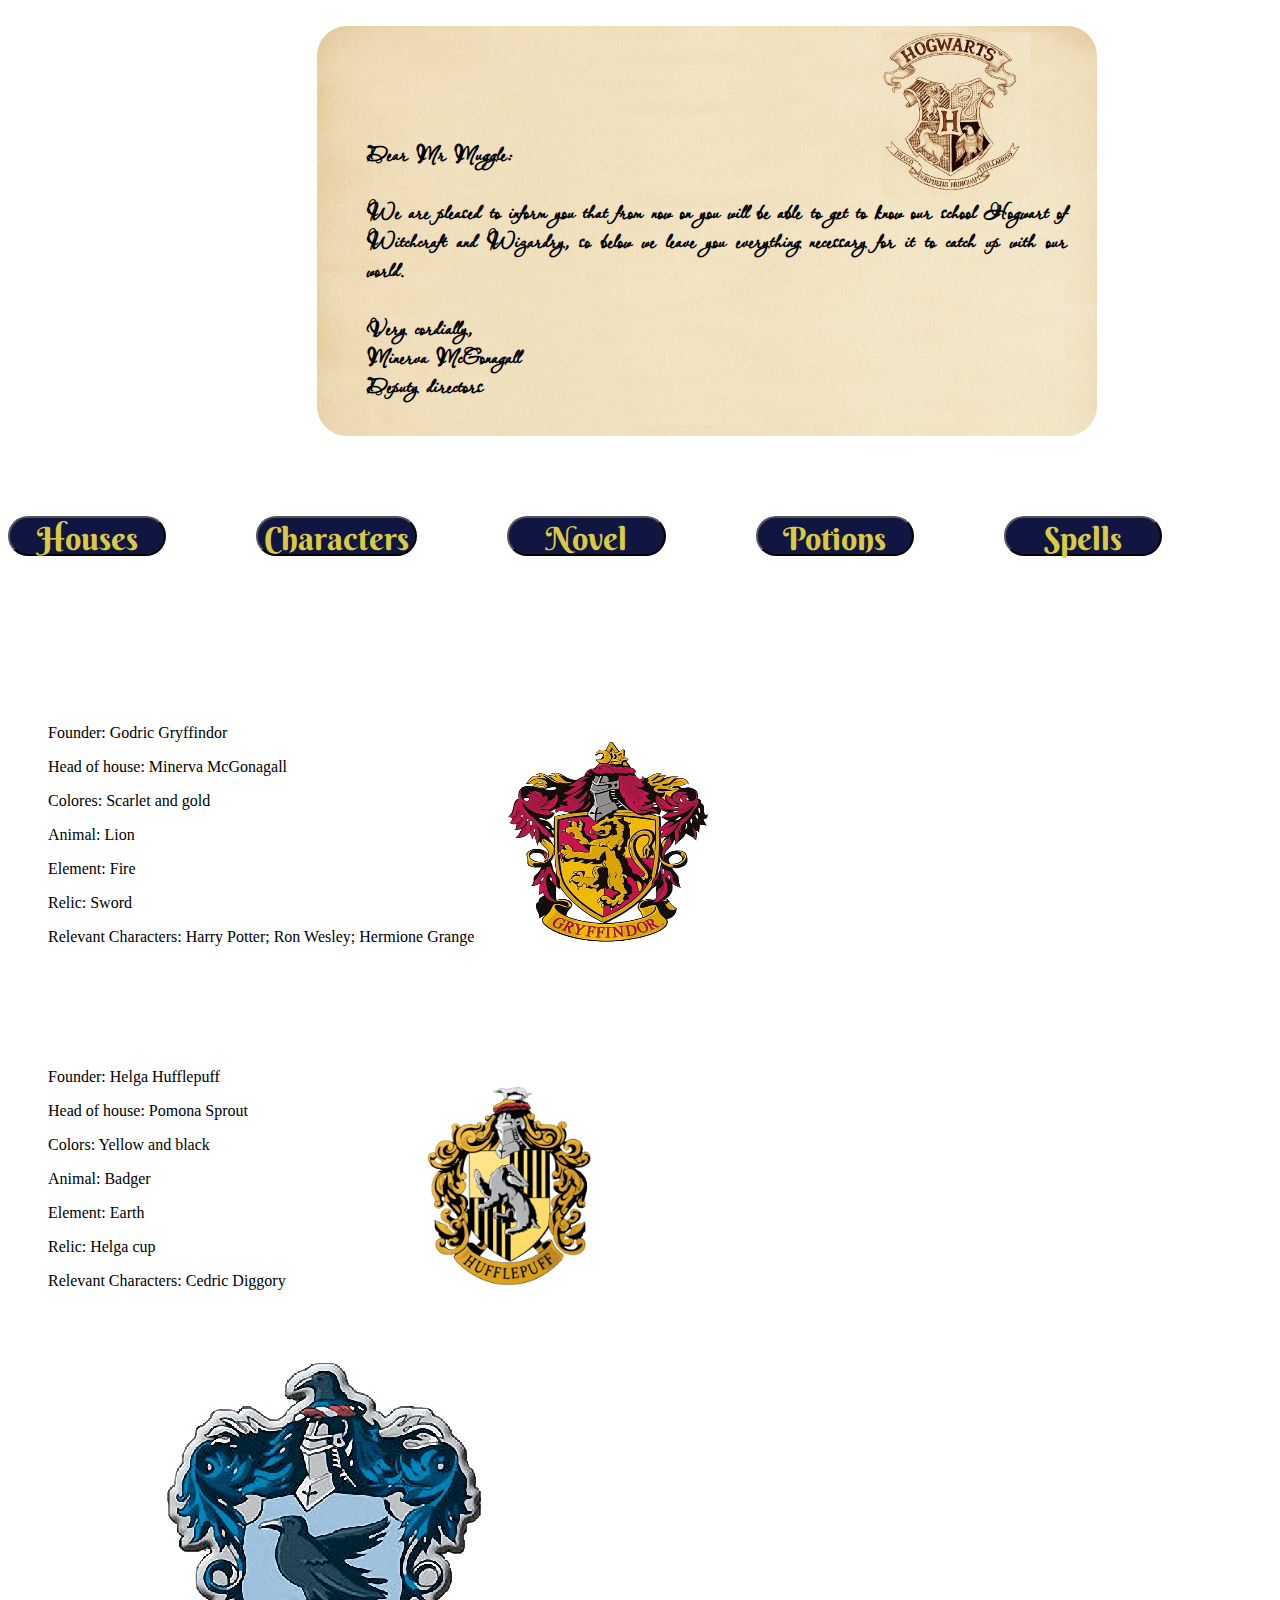
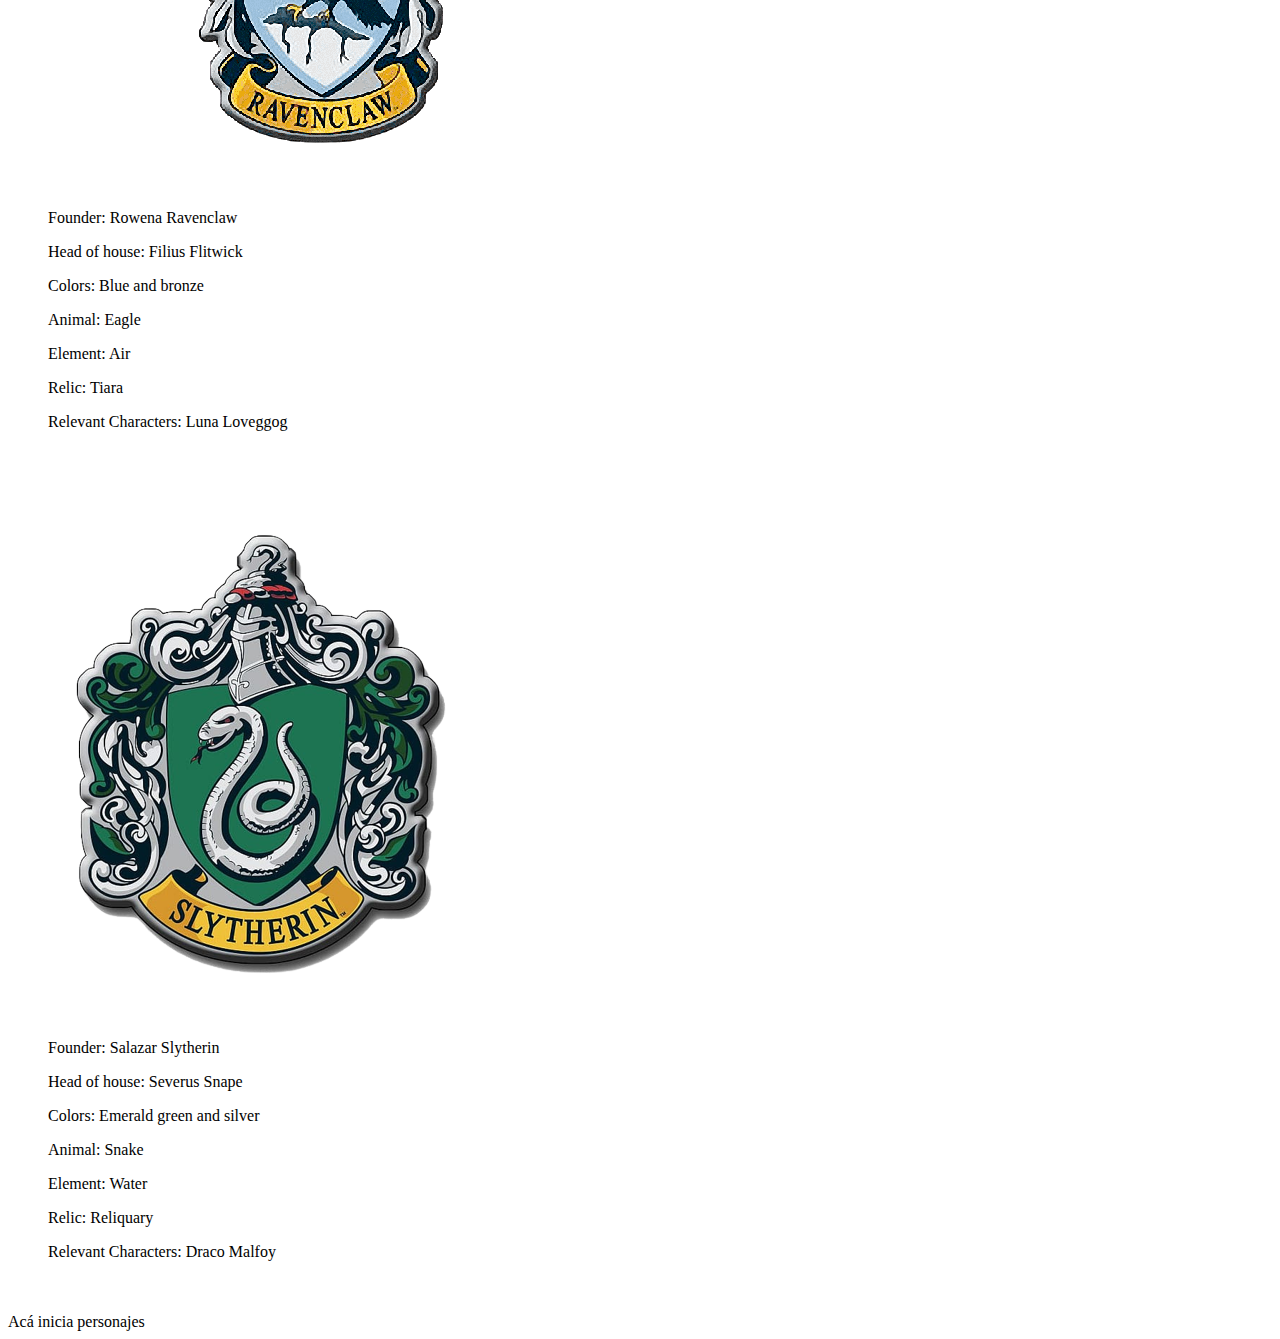
==== src/index.html @ 7ef50e8d "Cambios hasta Sprint 2" ====
<!DOCTYPE html>
<html>
  <head>
    <meta charset="utf-8">
    <title>Data Lovers</title>
    <link rel="stylesheet" href="style.css" />
    <link rel="preconnect" href="https://fonts.googleapis.com"><link rel="preconnect" href="https://fonts.gstatic.com" crossorigin><link href="https://fonts.googleapis.com/css2?family=Passions+Conflict&display=swap" rel="stylesheet">
    <link rel="preconnect" href="https://fonts.googleapis.com"><link rel="preconnect" href="https://fonts.gstatic.com" crossorigin><link href="https://fonts.googleapis.com/css2?family=Berkshire+Swash&family=Dancing+Script:wght@700&family=Euphoria+Script&family=Passions+Conflict&display=swap" rel="stylesheet">
  </head>
  <body id="fondopagina" class="fondopagina">
<section>
    <img src="/src/imagenes/aniversariohp.png" alt="" id="logoHP" class="logoHP">
    <section class="letterone">
      
      <h5>Dear Mr Muggle: <br><br>

We are pleased to inform you that from now on you will be able to get to know our school
Hogwart of Witchcraft and Wizardry, so below we leave you everything
necessary for it to catch up with our world. <br><br>
 
Very cordially,<br>
Minerva McGonagall <br>

Deputy directors
</h5><br>
<!-- <img src="/src/imagenes/escudocarta.png" alt="" id="escudocarta" class="escudocarta"> -->
    </section>

    <div class="botones">
      <button class="btns">Houses</button>
      <button class="btns">Characters</button>
      <button class="btns">Novel</button>
      <button class="btns">Potions</button>
      <button class="btns">Spells</button>

    </div>
  </section>
  <br>
<br>
<img class="shieldgryffindor" src="/src/imagenes/egryffindor.png" alt="Shield Gryffindor";>
<section class="Gryffindor">
  <br>
  <br>
<ol> Founder: Godric Gryffindor </ol>
<ol> Head of house: Minerva McGonagall</ol>
<ol> Colores: Scarlet and gold </ol>
<ol> Animal: Lion </ol>
<ol> Element: Fire </ol>
<ol> Relic: Sword </ol>
<ol> Relevant Characters: Harry Potter; Ron Wesley; Hermione Grange</ol>
</section>
<br>
    <br>
    <br>
<img class="shieldhufflepuff" src="/src/imagenes/ehufflepuff.png" alt="Shield Hufflepuff";>
<section class="Hufflepuff">
  <br>
  <br>
  <ol> Founder: Helga Hufflepuff </ol>
  <ol> Head of house: Pomona Sprout </ol>
  <ol> Colors: Yellow and black</ol>
  <ol> Animal: Badger </ol>
  <ol> Element: Earth </ol>
  <ol> Relic: Helga cup </ol>
  <ol> Relevant Characters: Cedric Diggory </ol>
  </section>
  <br>
  <br>
  <br>
  <img class="shielravenclaw" src="/src/imagenes/eravenclaw.png" alt="Shield Ravenclaw";>
  <section class="Ravenclaw">
    <br>
    <br>
    <ol> Founder: Rowena Ravenclaw </ol>
    <ol> Head of house: Filius Flitwick </ol>
    <ol> Colors: Blue and bronze </ol>
    <ol> Animal: Eagle </ol>
    <ol> Element: Air </ol>
    <ol> Relic: Tiara </ol>
    <ol> Relevant Characters: Luna Loveggog </ol>
    </section>
    <br>
    <br>
    <br>
    <img class="shielslytherin" src="/src/imagenes/eslytherin.png" alt="Shield Slytherin";>
    <br>
    <br>
    <section class="Slytherin">
      <ol> Founder: Salazar Slytherin </ol>
      <ol> Head of house: Severus Snape </ol>
      <ol> Colors: Emerald green and silver </ol>
      <ol> Animal: Snake </ol>
      <ol> Element: Water </ol>
      <ol> Relic: Reliquary </ol>
      <ol> Relevant Characters: Draco Malfoy </ol>
      </section>
      <br>
      <br>
  <section>
    <nav> Acá inicia personajes </nav>
  </section>

    <div id="root"></div>
    <script src="main.js" type="module"></script>
  </body>
</html>
---- src/style.css ----
.fondopagina{
    background-image: url(/src/imagenes/fondostranspaplicada.png);
    background-size: cover;
    background-repeat: no-repeat;
}
.logoHP{
    margin: -110px 0px 0px 1360px;
    width: 300px;
}

.letterone{
    
    margin: 0px 790px 80px 309px;
    height: 300px;
    width: 700px;
    /* background-color: rgba(246, 246, 48, 0.6); */
    background-image: url(/src/imagenes/cartahogwarts2.jpg);
    background-image: ;
    background-repeat: no-repeat;
    background-size: cover;
    display: flex;
    border-radius: 30px;
    text-align: justify;
    padding: 70px 30px 40px 50px;
    font-family: "Passions Conflict", sans-serif;
    font-size: xx-large;
    
}
.botones{
    display: flex;
    justify-content: center;
    margin-right: 20px;
    margin-bottom: 80px;
    
}

.btns{
    margin-right: 90px;
    width: 200px; /*ancho del boton azul*/
    height: 40px; /*alto del boton azul*/
    font-family: "Berkshire Swash";
    font-size: xx-large;
    background-color: #101542;
    color: #DAC944;
    border-radius: 20px;

}

.btns:hover{
    background-color: #eedd61;
    color: black;
    cursor: pointer;
}
/GRYFFINDOR/
.Gryffindor{
    background-image:url(Fondogryffindor.jpg);
    width: 40cm;
    height: 10cm;
    background-repeat: no-repeat;
    background-position:left;
    font-weight:bold; /para poner en negrita el texto/
    border-radius: 30px;
    /font-family:;/
    /opacity: .5;/
}
.shieldgryffindor{
    margin-left: 500px;
    margin-top: 70px;
    width:200px;
    height:200px;
    position:absolute;
}
/HUFFLEPUFF/
.Hufflepuff{
    background-image:url(/src/imagenes/Fondohufflepuff.jpg);
    width: 40cm;
    height: 10cm;
    background-repeat: no-repeat;
    background-position:left;
    font-weight:bold; /para poner en negrita el texto/
    border-radius: 30px;
    /font-family:;/
    /opacity: .5;/
}
.shieldhufflepuff{
    margin-left: 400px;
    margin-top: 70px;
    width: 200px;px;
    height:200px;
    position:absolute;
}
/RAVENCLAW/
.Ravenclaw{
    background-image:url(/src/imagenes/fondoravenclaw.jpg);
    width: 30cm;
    height: 50cm;
    background-repeat: no-repeat;
    background-position:left;
    font-weight:bold; /para poner en negrita el texto/
    border-radius: 30px;
    /font-family:;/
    /opacity: .5;/
}
.shieldravenclaw{
    margin-left: 400px;
    margin-top: 70px;
    width:400px;
    height:200px;
    position:absolute;
}
/SLYTHERIN/
.Slytherin{
    background-image:url(/src/imagenes/fondoslytherin.jpg);
    width: 100cm;
    height: 10cm;
    background-repeat: no-repeat;
    background-position:left;
    font-weight:bold; /para poner en negrita el texto/
    border-radius: 30px;
    /font-family:;/
    /opacity: .5;/
}
.shielslytherin{
}
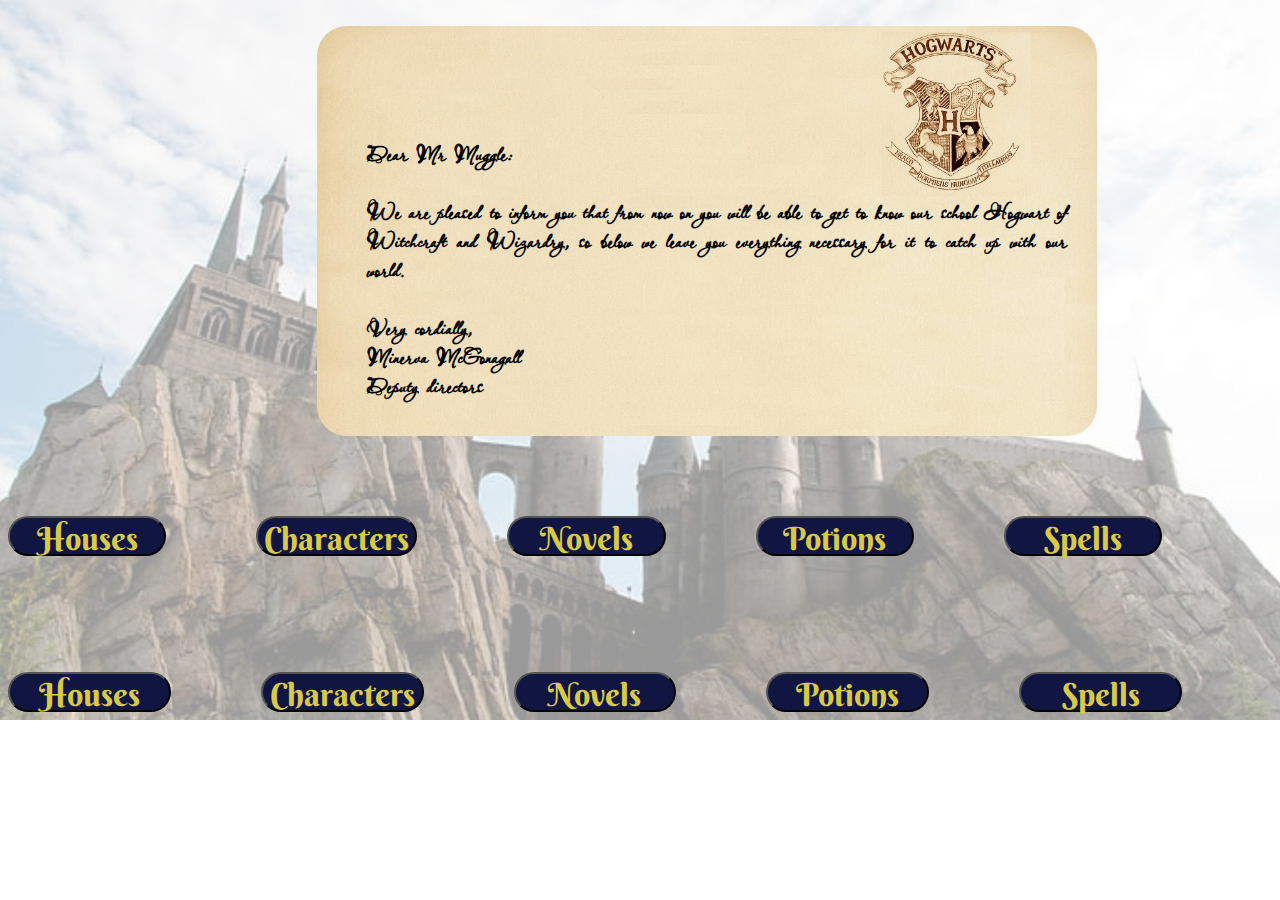
==== commit bb69cc88: "Merge pull request #2 from Pgfeliu/main" ====
--- a/src/index.html
+++ b/src/index.html
@@ -8,99 +8,59 @@
     <link rel="preconnect" href="https://fonts.googleapis.com"><link rel="preconnect" href="https://fonts.gstatic.com" crossorigin><link href="https://fonts.googleapis.com/css2?family=Berkshire+Swash&family=Dancing+Script:wght@700&family=Euphoria+Script&family=Passions+Conflict&display=swap" rel="stylesheet">
   </head>
   <body id="fondopagina" class="fondopagina">
-<section>
-    <img src="/src/imagenes/aniversariohp.png" alt="" id="logoHP" class="logoHP">
-    <section class="letterone">
-      
-      <h5>Dear Mr Muggle: <br><br>
-
+<section id="pantallaPrincipal">
+  <img src="./imagenes/aniversariohp.png" alt="" id="logoHP" class="logoHP">
+  <article class="letterone">
+    <h5>Dear Mr Muggle: <br><br>
 We are pleased to inform you that from now on you will be able to get to know our school
 Hogwart of Witchcraft and Wizardry, so below we leave you everything
 necessary for it to catch up with our world. <br><br>
- 
 Very cordially,<br>
 Minerva McGonagall <br>
-
 Deputy directors
 </h5><br>
 <!-- <img src="/src/imagenes/escudocarta.png" alt="" id="escudocarta" class="escudocarta"> -->
-    </section>
-
-    <div class="botones">
-      <button class="btns">Houses</button>
-      <button class="btns">Characters</button>
-      <button class="btns">Novel</button>
-      <button class="btns">Potions</button>
-      <button class="btns">Spells</button>
-
-    </div>
-  </section>
+  </article>
+  <article class="botones">
+      <button class="btns" id="houses">Houses</button>
+      <button class="btns" id="characters">Characters</button>
+      <button class="btns" id="novels">Novels</button>
+      <button class="btns" id="potions">Potions</button>
+      <button class="btns" id="spells">Spells</button>
+  </article>
+</section>
   <br>
 <br>
-<img class="shieldgryffindor" src="/src/imagenes/egryffindor.png" alt="Shield Gryffindor";>
-<section class="Gryffindor">
-  <br>
-  <br>
-<ol> Founder: Godric Gryffindor </ol>
-<ol> Head of house: Minerva McGonagall</ol>
-<ol> Colores: Scarlet and gold </ol>
-<ol> Animal: Lion </ol>
-<ol> Element: Fire </ol>
-<ol> Relic: Sword </ol>
-<ol> Relevant Characters: Harry Potter; Ron Wesley; Hermione Grange</ol>
+<nav id="btnsMenu">
+  <button class="btns" id="housesMenu">Houses</button>
+  <button class="btns" id="charactersMenu">Characters</button>
+  <button class="btns" id="novelsMenu">Novels</button>
+  <button class="btns" id="potionsMenu">Potions</button>
+  <button class="btns" id="spellsMenu">Spells</button>
+</nav>
+
+<section id="housesP">
+  <nav> Acá inicia houses </nav>
+  <h1>ksjfldkjfkls</h1>
 </section>
-<br>
-    <br>
-    <br>
-<img class="shieldhufflepuff" src="/src/imagenes/ehufflepuff.png" alt="Shield Hufflepuff";>
-<section class="Hufflepuff">
-  <br>
-  <br>
-  <ol> Founder: Helga Hufflepuff </ol>
-  <ol> Head of house: Pomona Sprout </ol>
-  <ol> Colors: Yellow and black</ol>
-  <ol> Animal: Badger </ol>
-  <ol> Element: Earth </ol>
-  <ol> Relic: Helga cup </ol>
-  <ol> Relevant Characters: Cedric Diggory </ol>
-  </section>
-  <br>
-  <br>
-  <br>
-  <img class="shielravenclaw" src="/src/imagenes/eravenclaw.png" alt="Shield Ravenclaw";>
-  <section class="Ravenclaw">
-    <br>
-    <br>
-    <ol> Founder: Rowena Ravenclaw </ol>
-    <ol> Head of house: Filius Flitwick </ol>
-    <ol> Colors: Blue and bronze </ol>
-    <ol> Animal: Eagle </ol>
-    <ol> Element: Air </ol>
-    <ol> Relic: Tiara </ol>
-    <ol> Relevant Characters: Luna Loveggog </ol>
-    </section>
-    <br>
-    <br>
-    <br>
-    <img class="shielslytherin" src="/src/imagenes/eslytherin.png" alt="Shield Slytherin";>
-    <br>
-    <br>
-    <section class="Slytherin">
-      <ol> Founder: Salazar Slytherin </ol>
-      <ol> Head of house: Severus Snape </ol>
-      <ol> Colors: Emerald green and silver </ol>
-      <ol> Animal: Snake </ol>
-      <ol> Element: Water </ol>
-      <ol> Relic: Reliquary </ol>
-      <ol> Relevant Characters: Draco Malfoy </ol>
-      </section>
-      <br>
-      <br>
-  <section>
-    <nav> Acá inicia personajes </nav>
-  </section>
 
-    <div id="root"></div>
+<section id="charactersP">
+  <nav> Acá inicia personajes </nav>
+</section>
+
+<section id="novelsP">
+  <nav> Acá inicia novelas </nav>
+</section> 
+
+<section id="potionsP">
+  <nav> Acá inicia potions </nav>
+</section>
+
+<section id="spellsP">
+  <nav> Acá inicia spells </nav>
+</section>  
+
+     <div id="root"></div>
     <script src="main.js" type="module"></script>
   </body>
-</html>
+</html>--- a/src/style.css
+++ b/src/style.css
@@ -1,6 +1,6 @@
 
 .fondopagina{
-    background-image: url(/src/imagenes/fondostranspaplicada.png);
+    background-image: url(fondostranspaplicada.png);
     background-size: cover;
     background-repeat: no-repeat;
 }
@@ -15,8 +15,7 @@
     height: 300px;
     width: 700px;
     /* background-color: rgba(246, 246, 48, 0.6); */
-    background-image: url(/src/imagenes/cartahogwarts2.jpg);
-    background-image: ;
+    background-image: url(cartahogwarts2.jpg);
     background-repeat: no-repeat;
     background-size: cover;
     display: flex;
@@ -52,74 +51,30 @@
     color: black;
     cursor: pointer;
 }
-/GRYFFINDOR/
-.Gryffindor{
-    background-image:url(Fondogryffindor.jpg);
-    width: 40cm;
-    height: 10cm;
-    background-repeat: no-repeat;
-    background-position:left;
-    font-weight:bold; /para poner en negrita el texto/
-    border-radius: 30px;
-    /font-family:;/
-    /opacity: .5;/
+
+#btnsMenu{
+    display:flex;
+
 }
-.shieldgryffindor{
-    margin-left: 500px;
-    margin-top: 70px;
-    width:200px;
-    height:200px;
-    position:absolute;
+
+#housesP{
+    display: none;
+
 }
-/HUFFLEPUFF/
-.Hufflepuff{
-    background-image:url(/src/imagenes/Fondohufflepuff.jpg);
-    width: 40cm;
-    height: 10cm;
-    background-repeat: no-repeat;
-    background-position:left;
-    font-weight:bold; /para poner en negrita el texto/
-    border-radius: 30px;
-    /font-family:;/
-    /opacity: .5;/
+#charactersP{
+    display: none;
+
 }
-.shieldhufflepuff{
-    margin-left: 400px;
-    margin-top: 70px;
-    width: 200px;px;
-    height:200px;
-    position:absolute;
+#novelsP{
+    display: none;
+
 }
-/RAVENCLAW/
-.Ravenclaw{
-    background-image:url(/src/imagenes/fondoravenclaw.jpg);
-    width: 30cm;
-    height: 50cm;
-    background-repeat: no-repeat;
-    background-position:left;
-    font-weight:bold; /para poner en negrita el texto/
-    border-radius: 30px;
-    /font-family:;/
-    /opacity: .5;/
+#potionsP{
+    display: none;
+
 }
-.shieldravenclaw{
-    margin-left: 400px;
-    margin-top: 70px;
-    width:400px;
-    height:200px;
-    position:absolute;
+#spellsP{
+    display: none;
+
 }
-/SLYTHERIN/
-.Slytherin{
-    background-image:url(/src/imagenes/fondoslytherin.jpg);
-    width: 100cm;
-    height: 10cm;
-    background-repeat: no-repeat;
-    background-position:left;
-    font-weight:bold; /para poner en negrita el texto/
-    border-radius: 30px;
-    /font-family:;/
-    /opacity: .5;/
-}
-.shielslytherin{
-}+
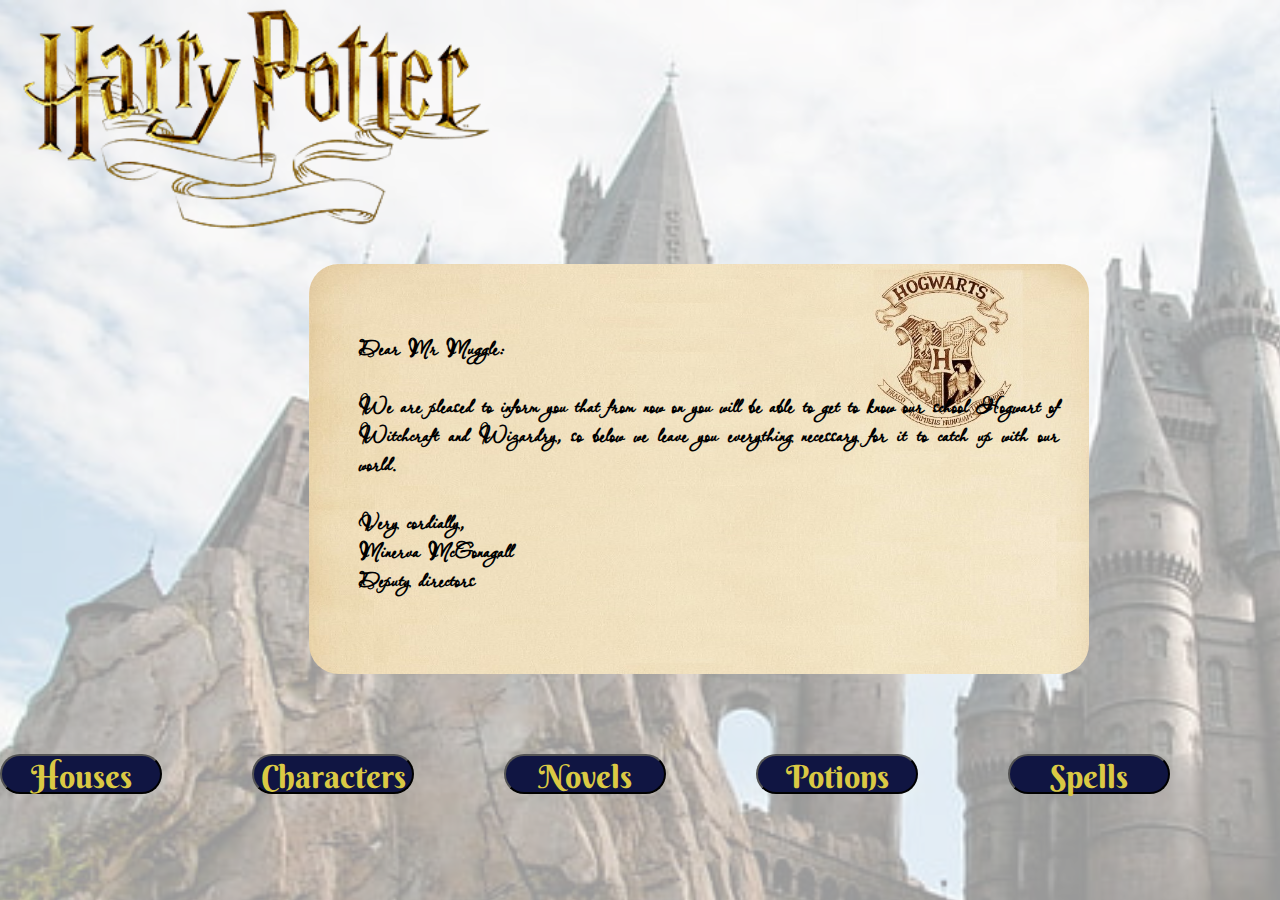
==== commit 603f000e: "Filtros y ventana emergente" ====
--- a/src/index.html
+++ b/src/index.html
@@ -9,8 +9,9 @@
   </head>
   <body id="fondopagina" class="fondopagina">
 <section id="pantallaPrincipal">
-  <img src="./imagenes/aniversariohp.png" alt="" id="logoHP" class="logoHP">
-  <article class="letterone">
+  <div><img src="./imagenes/aniversariohp_sf.png" alt="" id="logoHP" class="logoHP"></div>
+  <div>
+    <article class="letterone">
     <h5>Dear Mr Muggle: <br><br>
 We are pleased to inform you that from now on you will be able to get to know our school
 Hogwart of Witchcraft and Wizardry, so below we leave you everything
@@ -20,7 +21,8 @@
 Deputy directors
 </h5><br>
 <!-- <img src="/src/imagenes/escudocarta.png" alt="" id="escudocarta" class="escudocarta"> -->
-  </article>
+    </article>
+  </div>
   <article class="botones">
       <button class="btns" id="houses">Houses</button>
       <button class="btns" id="characters">Characters</button>
@@ -29,23 +31,71 @@
       <button class="btns" id="spells">Spells</button>
   </article>
 </section>
-  <br>
-<br>
-<nav id="btnsMenu">
-  <button class="btns" id="housesMenu">Houses</button>
-  <button class="btns" id="charactersMenu">Characters</button>
-  <button class="btns" id="novelsMenu">Novels</button>
-  <button class="btns" id="potionsMenu">Potions</button>
-  <button class="btns" id="spellsMenu">Spells</button>
+
+<nav id="btnsMenu" class="btnsMenu">
+  <div class="imgMenu">
+    <img src="./imagenes/aniversariohp_sf.png" alt="" id="logoHPNav" class="logoHPNav">
+  </div>
+  <div class="opcionesMenu">
+    <button class="btnsNav" id="housesMenu">Houses</button>
+    <button class="btnsNav" id="charactersMenu">Characters</button>
+    <button class="btnsNav" id="novelsMenu">Novels</button>
+    <button class="btnsNav" id="potionsMenu">Potions</button>
+    <button class="btnsNav" id="spellsMenu">Spells</button>
+  </div>
 </nav>
 
 <section id="housesP">
+  <div class="filtros-housesP">
+    <button class="housesFiltro" id="housesFiltro">Houses</button>
+  </div>
+  <div id="div-datahouses"></div>
   <nav> Acá inicia houses </nav>
-  <h1>ksjfldkjfkls</h1>
 </section>
 
-<section id="charactersP">
-  <nav> Acá inicia personajes </nav>
+<section id="charactersP" class="charactersP">
+  <div class="filtro_horizontal_block" id="filtro_horizontal_block">
+    <div class="contenedor_filtro_AZ">
+        <div class="filtro_horizontal_titulo">
+            <h4>Ordenar por</h4><br>
+        </div>
+        <div class="filtro_radio">
+            <input type="radio" id="filtro_ascendente" class="filtro_ascendente" name="ord_alfabetico" value="">
+            <label for="filtro_ascendente">Ascendente (A-Z)</label>
+            <br>
+            <input type="radio" id="filtro_descendente" class="filtro_descendente" name="ord_alfabetico" value="">
+            <label for="filtro_descendente">Descendente (Z-A)</label> 
+        </div>
+    </div>
+    <div class="contenedor_filtro_gender">
+      <div class="filtro_horizontal_titulo2">
+          <h4>Gender/Genero</h4><br>
+      </div>
+      <div class="filtro_radio">
+          <input type="radio" id="filtro_females" class="filtro_females" name="gender" value="">
+          <label for="filtro_ascendente">Females</label>
+          <br>
+          <input type="radio" id="filtro_males" class="filtro_male" name="gender" value="">
+          <label for="filtro_descendente">Males</label> 
+      </div>
+    </div>
+  </div>
+  <!-- <div class="filtros-charactersP">
+    <button class="femFiltro" id="femFiltro">Femenino</button>
+    <button class="charcFiltro" id="charcFiltro">Houses</button>
+    <button id="abrirContenedor">Ir a data</button> 
+  </div> -->
+  <div class="div_dataCharacters" id="div_dataCharacters">
+    <div class="casilla_characters" id="casilla_characters"></div>
+  </div>
+
+  <!-- Al dar clic en un nombre debe aparecer los datos en una ventana emergente, siguiente código para dicha ventana: -->
+<div class="open_dataCharacters" id="open_dataCharacters">
+    <div class="tarjeta_dataCharacters">
+        <div class="tarjeta_text">Aca debe ir la info del personaje</div>
+        <button class="botonCierre" id="botonCierre"> <!--<a href="#" id="close-button"> --> Aceptar <!-- </a> --> </button>
+    </div>
+</div>
 </section>
 
 <section id="novelsP">
--- a/src/style.css
+++ b/src/style.css
@@ -1,12 +1,16 @@
+*{
+    margin: 0px; /*intento de arreglar margen superior sin color azul*/
+}
 
 .fondopagina{
     background-image: url(fondostranspaplicada.png);
-    background-size: cover;
+    /* background-size: cover; */
     background-repeat: no-repeat;
+    margin: 0px; /*intento de arreglar margen superior sin color azul*/
 }
 .logoHP{
-    margin: -110px 0px 0px 1360px;
-    width: 300px;
+    /* margin: -4px 0px 0px 1390px; */
+    width: 500px;
 }
 
 .letterone{
@@ -41,6 +45,7 @@
     font-family: "Berkshire Swash";
     font-size: xx-large;
     background-color: #101542;
+    transition: background-color .5s;
     color: #DAC944;
     border-radius: 20px;
 
@@ -77,4 +82,107 @@
     display: none;
 
 }
+.logoHPNav{
+    /* margin: -7px 0px 0px 1400px; */
+    width: 400px;
+    padding: 0px;
+    margin: 0px;
+    border: lightcoral solid;
 
+}
+.btnsMenu{
+    background-color: #101542;
+    margin: 0px; /*intento de arreglar margen superior sin color azul*/
+    height: 100%;
+
+}
+.imgMenu{
+    margin-top: 0px; /*intento de arreglar margen superior sin color azul*/
+    /* float: left; */
+    /* padding-top: 0px; */
+    border: red solid;
+}
+.opcionesMenu{
+    /* float: left; */
+    padding-bottom: 15px;
+    padding-left: 10px;
+    border: lightblue solid;
+}
+/* .charactersP{
+    border: chocolate solid;
+} */
+.btnsNav{
+    margin-right: 90px;
+    width: 200px; /*ancho del boton azul*/
+    height: 40px; /*alto del boton azul*/
+    font-family: "Berkshire Swash";
+    font-size: xx-large;
+    background-color: #101542;
+    color: #DAC944;
+    transition: color .5s;
+    border: #101542;
+}
+.btnsNav:hover{
+    color: white;
+    cursor: pointer;
+}
+
+.div_dataCharacters{
+    margin: 50px 80px;
+    font-family: 'Segoe UI', Tahoma, Geneva, Verdana, sans-serif;
+}
+/* Apertura de tarjetas con datos de personajes */
+.open_dataCharacters {
+    background: rgba(33, 41, 52, .80);
+    left: 0;
+    bottom: 0;
+    right: 0;
+    top: 0;
+    display: flex;
+    position: fixed;
+    z-index: -1;
+    opacity: 0;
+}
+
+.tarjeta_dataCharacters {
+    background: #fff;
+    border-radius: 2px;
+    box-shadow: 0 1px 3px rgba(33, 41, 52, .75);
+    box-sizing: content-box;
+    display: flex;
+    flex-direction: column;
+    margin: auto;
+    max-width: 600px;
+    min-width: 320px !important;
+    overflow: hidden;
+    position: relative;
+    width: 100%;
+    padding: 2rem;
+    font-size: 1.3rem;
+}
+
+.show{
+    pointer-events: auto;
+    opacity: 1;
+    z-index: 999;
+
+}
+.contenedor_filtro_AZ{
+    border: lightcoral solid;
+    float: left;
+    margin: 0px 40px;
+}
+.contenedor_filtro_gender{
+    float: left;
+    border: lightblue solid;
+}
+.filtro_horizontal_block{
+    /* float: right; */
+    margin: 0px;
+
+}
+.div_dataCharacters{ 
+    border: brown solid;
+    margin: 100px 0px 0px 0px;
+    float: left;    
+}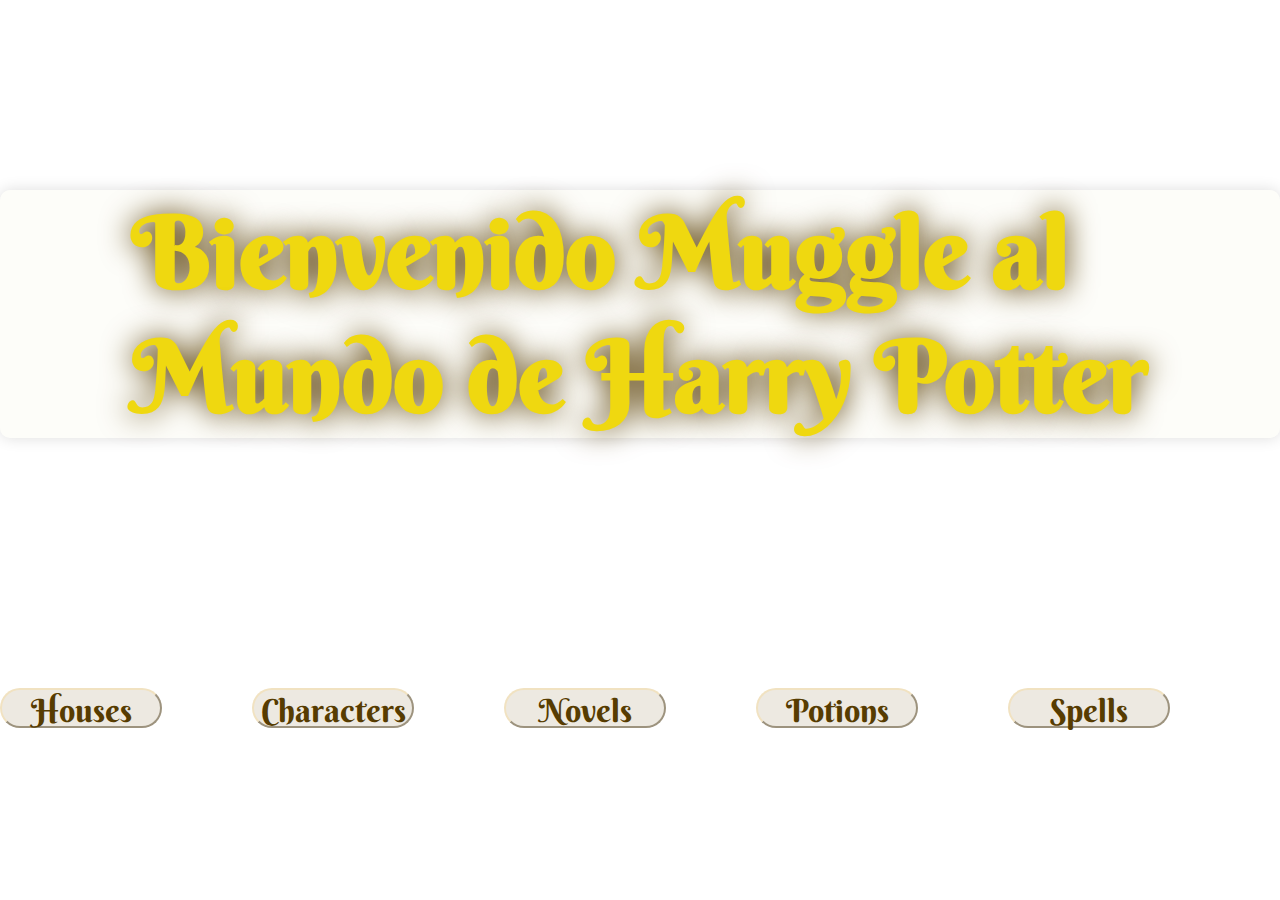
==== commit 9785d532: "cambios 27-10-23" ====
--- a/src/index.html
+++ b/src/index.html
@@ -1,116 +1,177 @@
 <!DOCTYPE html>
 <html>
-  <head>
-    <meta charset="utf-8">
-    <title>Data Lovers</title>
-    <link rel="stylesheet" href="style.css" />
-    <link rel="preconnect" href="https://fonts.googleapis.com"><link rel="preconnect" href="https://fonts.gstatic.com" crossorigin><link href="https://fonts.googleapis.com/css2?family=Passions+Conflict&display=swap" rel="stylesheet">
-    <link rel="preconnect" href="https://fonts.googleapis.com"><link rel="preconnect" href="https://fonts.gstatic.com" crossorigin><link href="https://fonts.googleapis.com/css2?family=Berkshire+Swash&family=Dancing+Script:wght@700&family=Euphoria+Script&family=Passions+Conflict&display=swap" rel="stylesheet">
-  </head>
-  <body id="fondopagina" class="fondopagina">
-<section id="pantallaPrincipal">
-  <div><img src="./imagenes/aniversariohp_sf.png" alt="" id="logoHP" class="logoHP"></div>
-  <div>
-    <article class="letterone">
-    <h5>Dear Mr Muggle: <br><br>
-We are pleased to inform you that from now on you will be able to get to know our school
-Hogwart of Witchcraft and Wizardry, so below we leave you everything
-necessary for it to catch up with our world. <br><br>
-Very cordially,<br>
-Minerva McGonagall <br>
-Deputy directors
-</h5><br>
-<!-- <img src="/src/imagenes/escudocarta.png" alt="" id="escudocarta" class="escudocarta"> -->
-    </article>
-  </div>
-  <article class="botones">
+<head>
+  <meta charset="utf-8">
+  <title>Data Lovers</title>
+  <link rel="stylesheet" href="style.css" />
+  <link rel="preconnect" href="https://fonts.googleapis.com">
+  <link rel="preconnect" href="https://fonts.gstatic.com" crossorigin>
+  <link href="https://fonts.googleapis.com/css2?family=Passions+Conflict&display=swap" rel="stylesheet">
+  <link rel="preconnect" href="https://fonts.googleapis.com">
+  <link rel="preconnect" href="https://fonts.gstatic.com" crossorigin>
+  <link
+    href="https://fonts.googleapis.com/css2?family=Berkshire+Swash&family=Dancing+Script:wght@700&family=Euphoria+Script&family=Passions+Conflict&display=swap"
+    rel="stylesheet">
+  <link rel="preconnect" href="https://fonts.googleapis.com">
+  <link rel="preconnect" href="https://fonts.gstatic.com" crossorigin>
+  <link href="https://fonts.googleapis.com/css2?family=Aboreto&display=swap" rel="stylesheet">
+  <link rel="preconnect" href="https://fonts.googleapis.com">
+<link rel="preconnect" href="https://fonts.gstatic.com" crossorigin>
+<link href="https://fonts.googleapis.com/css2?family=Berkshire+Swash&family=Dancing+Script:wght@700&family=Euphoria+Script&family=Padyakke+Expanded+One&family=Passions+Conflict&display=swap" rel="stylesheet">
+</head>
+<body id="fondopagina" class="fondopagina">
+  <section id="pantallaPrincipal">
+    <h1 class="bienvenido"> Bienvenido Muggle al <br> Mundo de Harry Potter</h1>
+    <article class="botones">
       <button class="btns" id="houses">Houses</button>
       <button class="btns" id="characters">Characters</button>
       <button class="btns" id="novels">Novels</button>
       <button class="btns" id="potions">Potions</button>
       <button class="btns" id="spells">Spells</button>
-  </article>
-</section>
-
-<nav id="btnsMenu" class="btnsMenu">
-  <div class="imgMenu">
-    <img src="./imagenes/aniversariohp_sf.png" alt="" id="logoHPNav" class="logoHPNav">
-  </div>
-  <div class="opcionesMenu">
-    <button class="btnsNav" id="housesMenu">Houses</button>
-    <button class="btnsNav" id="charactersMenu">Characters</button>
-    <button class="btnsNav" id="novelsMenu">Novels</button>
-    <button class="btnsNav" id="potionsMenu">Potions</button>
-    <button class="btnsNav" id="spellsMenu">Spells</button>
-  </div>
-</nav>
-
-<section id="housesP">
-  <div class="filtros-housesP">
-    <button class="housesFiltro" id="housesFiltro">Houses</button>
-  </div>
-  <div id="div-datahouses"></div>
-  <nav> Acá inicia houses </nav>
-</section>
-
-<section id="charactersP" class="charactersP">
-  <div class="filtro_horizontal_block" id="filtro_horizontal_block">
-    <div class="contenedor_filtro_AZ">
+    </article>
+  </section>
+  <nav id="btnsMenu" class="btnsMenu">
+    <div class="imgMenu">
+      <img src="./imagenes/Harry-Potter-emblem-sinfondo.png" alt="" id="logoHPNav" class="logoHPNav">
+    </div>
+    <div class="opcionesMenu">
+      <button class="btnsNav" id="housesMenu">Houses</button>
+      <button class="btnsNav" id="charactersMenu">Characters</button>
+      <button class="btnsNav" id="novelsMenu">Novels</button>
+      <button class="btnsNav" id="potionsMenu">Potions</button>
+      <button class="btnsNav" id="spellsMenu">Spells</button>
+    </div>
+  </nav>
+  <!-- ACÁ INICIA HOUSES -->
+  <section class= "paginahouse" id="housesP">
+    <section class="gryffindor">
+      <img class="shieldgryffindor" src="egryffindor.png" alt="Shield Gryffindor">
+      <br>
+      <br>
+      <br>
+      <ol> <b> Founder: </b> Godric Gryffindor </ol>
+      <ol> <b> Head of house:</b> Minerva McGonagall</ol>
+      <ol> <b> Colores: </b>Scarlet and gold </ol>
+      <ol> <b> Animal: </b>Lion </ol>
+      <ol> <b> Element:</b> Fire </ol>
+      <ol> <b> Relic:</b> Sword </ol>
+      <ol> <b> Relevant Characters:</b> Harry Potter; Ron Wesley; Hermione Grange</ol>
+    </section>
+    <section class="Hufflepuff">
+      <img class="shieldhufflepuff" src="ehufflepuff.png" alt="Shield Hufflepuff">;
+      <br>
+      <br>
+      <br>
+      <ol> Founder: Helga Hufflepuff </ol>
+      <ol> Head of house: Pomona Sprout </ol>
+      <ol> Colors: Yellow and black</ol>
+      <ol> Animal: Badger </ol>
+      <ol> Element: Earth </ol>
+      <ol> Relic: Helga cup </ol>
+      <ol> Relevant Characters: Cedric Diggory </ol>
+    </section>
+    <section class="ravenclaw">
+      <img class="shielravenclaw" src="eravenclaw.png" alt="Shield Ravenclaw">;
+      <br>
+      <br>
+      <br>
+      <ol> Founder: Rowena Ravenclaw </ol>
+      <ol> Head of house: Filius Flitwick </ol>
+      <ol> Colors: Blue and bronze </ol>
+      <ol> Animal: Eagle </ol>
+      <ol> Element: Air </ol>
+      <ol> Relic: Tiara </ol>
+      <ol> Relevant Characters: Luna Loveggog </ol>
+    </section>
+    <section class="Slytherin">
+      <img class="shielslytherin" src="eslytherin.png" alt="Shield Slytherin">;
+      <br>
+      <br>
+      <br>
+      <ol> Founder: Salazar Slytherin </ol>
+      <ol> Head of house: Severus Snape </ol>
+      <ol> Colors: Emerald green and silver </ol>
+      <ol> Animal: Snake </ol>
+      <ol> Element: Water </ol>
+      <ol> Relic: Reliquary </ol>
+      <ol> Relevant Characters: Draco Malfoy </ol>
+    </section>
+  </section>
+  <!-- ACÁ INICIA CHARACTERS -->
+  <section id="charactersP" class="charactersP">
+    <div class="filtro_horizontal_block" id="filtro_horizontal_block">
+      <div class="contenedor_filtro_AZ">
         <div class="filtro_horizontal_titulo">
-            <h4>Ordenar por</h4><br>
+          <h4>Ordenar por</h4><br>
         </div>
         <div class="filtro_radio">
-            <input type="radio" id="filtro_ascendente" class="filtro_ascendente" name="ord_alfabetico" value="">
-            <label for="filtro_ascendente">Ascendente (A-Z)</label>
-            <br>
-            <input type="radio" id="filtro_descendente" class="filtro_descendente" name="ord_alfabetico" value="">
-            <label for="filtro_descendente">Descendente (Z-A)</label> 
+          <input type="radio" id="filtro_ascendente" class="filtro_ascendente" name="ord_alfabetico" value="">
+          <label for="filtro_ascendente">Ascendente (A-Z)</label>
+          <br>
+          <input type="radio" id="filtro_descendente" class="filtro_descendente" name="ord_alfabetico" value="">
+          <label for="filtro_descendente">Descendente (Z-A)</label>
         </div>
-    </div>
-    <div class="contenedor_filtro_gender">
-      <div class="filtro_horizontal_titulo2">
+        <!-- <select id="di">
+          <optgroup label="Ordenar por">
+            <option id="filtro_ascendente">A a Z</option>
+            <option id="filtro_descendente">Z a A</option>
+          </optgroup>
+        </select> -->
+      </div>
+      <div class="contenedor_filtro_gender">
+        <div class="filtro_horizontal_titulo2">
           <h4>Gender/Genero</h4><br>
-      </div>
-      <div class="filtro_radio">
+        </div>
+        <!-- <form>
+      <label for="dino-select">Filtre por:</label>
+      <select id="dino-select">
+        <optgroup label="Houses">
+          <option>Gryffindor</option>
+          <option>Hufflepuff</option>
+          <option>Ravenclaw</option>
+          <option>Slytherin</option>
+        </optgroup>
+      </select>
+      <select id="dino">
+        <optgroup label="Gender">
+          <option>Female</option>
+          <option>Male</option>
+        </optgroup>
+      </select> -->
+        <div class="filtro_radio">
           <input type="radio" id="filtro_females" class="filtro_females" name="gender" value="">
           <label for="filtro_ascendente">Females</label>
           <br>
           <input type="radio" id="filtro_males" class="filtro_male" name="gender" value="">
-          <label for="filtro_descendente">Males</label> 
+          <label for="filtro_descendente">Males</label>
+        </div>
       </div>
     </div>
-  </div>
-  <!-- <div class="filtros-charactersP">
-    <button class="femFiltro" id="femFiltro">Femenino</button>
-    <button class="charcFiltro" id="charcFiltro">Houses</button>
-    <button id="abrirContenedor">Ir a data</button> 
-  </div> -->
-  <div class="div_dataCharacters" id="div_dataCharacters">
-    <div class="casilla_characters" id="casilla_characters"></div>
-  </div>
-
-  <!-- Al dar clic en un nombre debe aparecer los datos en una ventana emergente, siguiente código para dicha ventana: -->
-<div class="open_dataCharacters" id="open_dataCharacters">
-    <div class="tarjeta_dataCharacters">
+    <div class="div_dataCharacters" id="div_dataCharacters">
+      <div class="casilla_characters" id="casilla_characters"></div>
+    </div>
+    <!-- Al dar clic en un nombre debe aparecer los datos en una ventana emergente, siguiente código para dicha ventana: -->
+    <div class="open_dataCharacters" id="open_dataCharacters">
+      <div class="tarjeta_dataCharacters">
         <div class="tarjeta_text">Aca debe ir la info del personaje</div>
-        <button class="botonCierre" id="botonCierre"> <!--<a href="#" id="close-button"> --> Aceptar <!-- </a> --> </button>
+        <button class="botonCierre" id="botonCierre"> <!--<a href="#" id="close-button"> --> Aceptar <!-- </a> -->
+        </button>
+      </div>
     </div>
-</div>
-</section>
-
-<section id="novelsP">
-  <nav> Acá inicia novelas </nav>
-</section> 
-
-<section id="potionsP">
-  <nav> Acá inicia potions </nav>
-</section>
-
-<section id="spellsP">
-  <nav> Acá inicia spells </nav>
-</section>  
-
-     <div id="root"></div>
-    <script src="main.js" type="module"></script>
-  </body>
+  </section>
+  <section id="novelsP">
+    <nav> Acá inicia novelas </nav>
+  </section>
+  <section id="potionsP">
+    <nav> Acá inicia potions </nav>
+  </section>
+  <section id="spellsP">
+    <div>
+    </div>
+    <div id="contenido_hechizos">
+    </div>
+  </section>
+  <div id="root"></div>
+  <script src="main.js" type="module"></script>
+</body>
 </html>--- a/src/style.css
+++ b/src/style.css
@@ -1,24 +1,31 @@
-*{
-    margin: 0px; /*intento de arreglar margen superior sin color azul*/
-}
-
-.fondopagina{
-    background-image: url(fondostranspaplicada.png);
+* {
+    margin: 0px;
+    /*intento de arreglar margen superior sin color azul*/
+  }
+  .fondopagina {
+    background-image: url(pruebafondo5.jpg);
+    /* background-color: #101542; */
     /* background-size: cover; */
-    background-repeat: no-repeat;
-    margin: 0px; /*intento de arreglar margen superior sin color azul*/
-}
-.logoHP{
+    background-attachment: fixed;
+    background-repeat: no-repeat;
+    background-size: cover;
+    /* background-size: 100%,100vh; */
+    margin: 0px;
+    /*intento de arreglar margen superior sin color azul*/
+  }
+  .paginahouse{
+    background-image:url(./pruebafondo4.jpg);
+  }
+  .logoHP {
     /* margin: -4px 0px 0px 1390px; */
     width: 500px;
-}
-
-.letterone{
-    
-    margin: 0px 790px 80px 309px;
+  }
+  .letterone {
+    /* margin: 0px 790px 80px 309px; */
+    margin-left: 250px;
     height: 300px;
     width: 700px;
-    /* background-color: rgba(246, 246, 48, 0.6); */
+    /* background-color: rgba(246, 246, 48, 0.6);  */
     background-image: url(cartahogwarts2.jpg);
     background-repeat: no-repeat;
     background-size: cover;
@@ -26,113 +33,126 @@
     border-radius: 30px;
     text-align: justify;
     padding: 70px 30px 40px 50px;
-    font-family: "Passions Conflict", sans-serif;
-    font-size: xx-large;
-    
-}
-.botones{
+    font-family: "Berkshire Swash";
+    font-size: x-large;
+  }
+  .bienvenido {
+    color: #EFD810;
+    display: flex;
+    justify-content: center;
+    align-items: center;
+    font-size: 100px;
+    font-family: 'Berkshire Swash', cursive;
+    margin-top: 190px;
+    margin-bottom: 250px;
+    background-color:rgb(249, 248, 236,0.3);
+    border-radius: 10px;
+    box-shadow: 0 0 15px #ddd;
+    /* margin-left: 200px;
+    margin-right: 200px; */
+    text-shadow: 0 0 30px #573C01;
+  }
+  .botones {
     display: flex;
     justify-content: center;
     margin-right: 20px;
     margin-bottom: 80px;
-    
-}
-
-.btns{
+    margin-top: 30px;
+  }
+  .btns {
     margin-right: 90px;
-    width: 200px; /*ancho del boton azul*/
-    height: 40px; /*alto del boton azul*/
+    width: 200px;
+    /*ancho del boton azul*/
+    height: 40px;
+    /*alto del boton azul*/
     font-family: "Berkshire Swash";
     font-size: xx-large;
-    background-color: #101542;
+    background-color: #EDE9E1;
     transition: background-color .5s;
-    color: #DAC944;
-    border-radius: 20px;
-
-}
-
-.btns:hover{
-    background-color: #eedd61;
+    color:#573c01;
+    border-radius: 20px;
+    border-color:#F1E2C1;
+  }
+  .btns:hover {
+    background-color: #976E13;
     color: black;
     cursor: pointer;
-}
-
-#btnsMenu{
-    display:flex;
-
-}
-
-#housesP{
-    display: none;
-
-}
-#charactersP{
-    display: none;
-
-}
-#novelsP{
-    display: none;
-
-}
-#potionsP{
-    display: none;
-
-}
-#spellsP{
-    display: none;
-
-}
-.logoHPNav{
+  }
+  #btnsMenu {
+    display: flex;
+    background-color: rgb(134, 50,19,.80);
+  }
+  #housesP {
+    display: none;
+  }
+  #charactersP {
+    display: none;
+  }
+  #novelsP {
+    display: none;
+  }
+  #potionsP {
+    display: none;
+  }
+  #spellsP {
+    display: none;
+  }
+  .logoHPNav {
     /* margin: -7px 0px 0px 1400px; */
-    width: 400px;
+    width: 100%;
+    height: 100%;
     padding: 0px;
     margin: 0px;
-    border: lightcoral solid;
-
-}
-.btnsMenu{
-    background-color: #101542;
-    margin: 0px; /*intento de arreglar margen superior sin color azul*/
-    height: 100%;
-
-}
-.imgMenu{
-    margin-top: 0px; /*intento de arreglar margen superior sin color azul*/
-    /* float: left; */
-    /* padding-top: 0px; */
-    border: red solid;
-}
-.opcionesMenu{
-    /* float: left; */
-    padding-bottom: 15px;
-    padding-left: 10px;
-    border: lightblue solid;
-}
-/* .charactersP{
+  }
+  /* .btnsMenu { */
+    /* margin: 0%; */
+    /* margin: 0px; intento de arreglar margen superior sin color azul */
+    /* height: 100%;
+  } */
+  .imgMenu {
+    margin-top: 5px; /*intento de arreglar margen superior sin color azul*/
+    margin-right: 20px;
+    float: right;
+    padding-top: 0px;
+    /* border: red solid; */
+    height: 150px;
+  }
+  /* Fondo del menú */
+  .opcionesMenu {
+    height: 155px;
+    /* border: #42103A solid; */
+  }
+  /* .charactersP{
     border: chocolate solid;
-} */
-.btnsNav{
-    margin-right: 90px;
-    width: 200px; /*ancho del boton azul*/
-    height: 40px; /*alto del boton azul*/
+  } */
+  .btnsNav {
+    margin: 90px 20px 0px 50px;
+    width: 200px;
+    /*ancho del boton azul*/
+    height: 40px;
+    /*alto del boton azul*/
     font-family: "Berkshire Swash";
     font-size: xx-large;
-    background-color: #101542;
+    background-color: rgb(134, 50,19,.10);
     color: #DAC944;
-    transition: color .5s;
-    border: #101542;
-}
-.btnsNav:hover{
+    transition: color border .5s;
+    border-color: transparent;
+    padding-bottom: 40px;
+    border-top: rgb(134, 50,19,.10) solid;
+    border-bottom: rgb(134, 50,19,.10) solid;
+  }
+  .btnsNav:hover {
     color: white;
     cursor: pointer;
-}
-
-.div_dataCharacters{
+    border-top: white solid 1.5px;
+    border-bottom: white solid 1.5px;
+  }
+  .div_dataCharacters {
     margin: 50px 80px;
     font-family: 'Segoe UI', Tahoma, Geneva, Verdana, sans-serif;
-}
-/* Apertura de tarjetas con datos de personajes */
-.open_dataCharacters {
+  }
+  /* Apertura de tarjetas con datos de personajes */
+  .open_dataCharacters {
     background: rgba(33, 41, 52, .80);
     left: 0;
     bottom: 0;
@@ -142,9 +162,8 @@
     position: fixed;
     z-index: -1;
     opacity: 0;
-}
-
-.tarjeta_dataCharacters {
+  }
+  .tarjeta_dataCharacters {
     background: #fff;
     border-radius: 2px;
     box-shadow: 0 1px 3px rgba(33, 41, 52, .75);
@@ -159,30 +178,161 @@
     width: 100%;
     padding: 2rem;
     font-size: 1.3rem;
-}
-
-.show{
+  }
+  .show {
     pointer-events: auto;
     opacity: 1;
     z-index: 999;
-
-}
-.contenedor_filtro_AZ{
-    border: lightcoral solid;
+  }
+  /* Primer filtro. caja */
+  .contenedor_filtro_AZ {
+    border: #573C01,solid;
     float: left;
     margin: 0px 40px;
-}
-.contenedor_filtro_gender{
+    font-family: "Berkshire Swash";
+    background-color: #DBAB42;
+    filter:alpha(opacity=70);
+    -moz-opacity:.70;opacity:.70;
+    border-radius: 05px;
+  }
+  /* Segundo filtro. caja */
+  .contenedor_filtro_gender {
     float: left;
-    border: lightblue solid;
-}
-.filtro_horizontal_block{
+    border: #573C01;
+    font-family: "Berkshire Swash";
+    background-color: #DBAB42;
+    filter:alpha(opacity=70);
+    -moz-opacity:.70;opacity:.70;
+    border-radius: 05px;
+  }
+  .filtro_horizontal_block {
     /* float: right; */
     margin: 0px;
-
-}
-.div_dataCharacters{ 
-    border: brown solid;
-    margin: 100px 0px 0px 0px;
-    float: left;    
-}+  }
+  /* Esto es para modificar el cuadro donde se encuentra el listado de nombre de personajes */
+  .div_dataCharacters {
+    /* border: rgb(165, 42, 165) solid; */
+    float: left;
+    background-color: #A9A49A;
+    filter:alpha(opacity=70);
+    -moz-opacity:.70;opacity:.70; */
+  }
+  .gryffindor {
+    /* background-image: url(fo1.jpg); */
+    background-color:rgb(158, 147, 143);
+    margin-top: 30px;
+    margin-left: 50px;
+    background-repeat: no-repeat;
+    font-weight: lighter;
+    font-size: x-large;
+    width: 30cm;
+    height: 10cm;
+    text-align: start;
+    /* text-align-last:right; */
+    filter:alpha(opacity=70);
+    -moz-opacity:.70;opacity:.70;
+    border-radius: 20px;
+  }
+  .shieldgryffindor {
+    margin-left: 800px;
+    margin-top: 70px;
+    width: 200px;
+    height: 200px;
+    position: absolute;
+  }
+  .Hufflepuff {
+    /* background-image:url(Fondohufflepuff.jpg); */
+    background-color:rgb(158, 147, 143);
+    margin-top: 30px;
+    margin-left: 50px;
+    background-repeat: no-repeat;
+    font-weight: lighter;
+    font-size: x-large;
+    width: 30cm;
+    height: 10cm;
+    text-align: start;
+    /* text-align-last:right; */
+    filter:alpha(opacity=70);
+    -moz-opacity:.70;opacity:.70;
+    border-radius: 20px;
+  }
+  .shieldhufflepuff {
+    margin-left: 800px;
+    margin-top: 70px;
+    width: 200px;
+    height: 200px;
+    position: absolute;
+  }
+  .ravenclaw {
+    /* background-image:url(fondoravenclaw.jpg); */
+    background-color:rgb(158, 147, 143);
+    margin-top: 30px;
+    margin-left: 50px;
+    background-repeat: no-repeat;
+    font-weight: lighter;
+    font-size: x-large;
+    width: 30cm;
+    height: 10cm;
+    text-align: start;
+    /* text-align-last:right; */
+    filter:alpha(opacity=70);
+    -moz-opacity:.70;opacity:.70;
+    border-radius: 20px;
+  }
+  .shielravenclaw{
+    margin-left: 730px;
+    margin-top: 70px;
+    width: 350px;
+    height: 200px;
+    position: absolute;
+  }
+  .Slytherin {
+    /* background-image:url(fondoslytherin.jpg); */
+    background-color:rgb(158, 147, 143);
+    margin-top: 30px;
+    margin-left: 50px;
+    background-repeat: no-repeat;
+    font-weight: lighter;
+    font-size: x-large;
+    width: 30cm;
+    height: 10cm;
+    text-align: start;
+    /* text-align-last:right; */
+    filter:alpha(opacity=70);
+    -moz-opacity:.70;opacity:.70;
+    border-radius: 20px;
+  }
+  .shielslytherin {
+    margin-left: 800px;
+    margin-top: 70px;
+    width: 200px;
+    height: 200px;
+    position: absolute;
+  }
+  #contenido_hechizos{
+    background-color:rgb(158, 147, 143);
+    filter:alpha(opacity=70);
+    -moz-opacity:.70;opacity:.70;
+    border-radius: 20px;
+    width: 5cm;
+    margin-top: 40px;
+  }
+
+  .casilla_characters{
+    background-color: blueviolet;
+
+  }
+
+  .name{
+    background-color: rosybrown;
+    margin: 10px;
+    width: 350px;
+    height: 250px;
+       
+
+  }
+
+  .contenedor_personajes{
+    float: left;
+    
+  }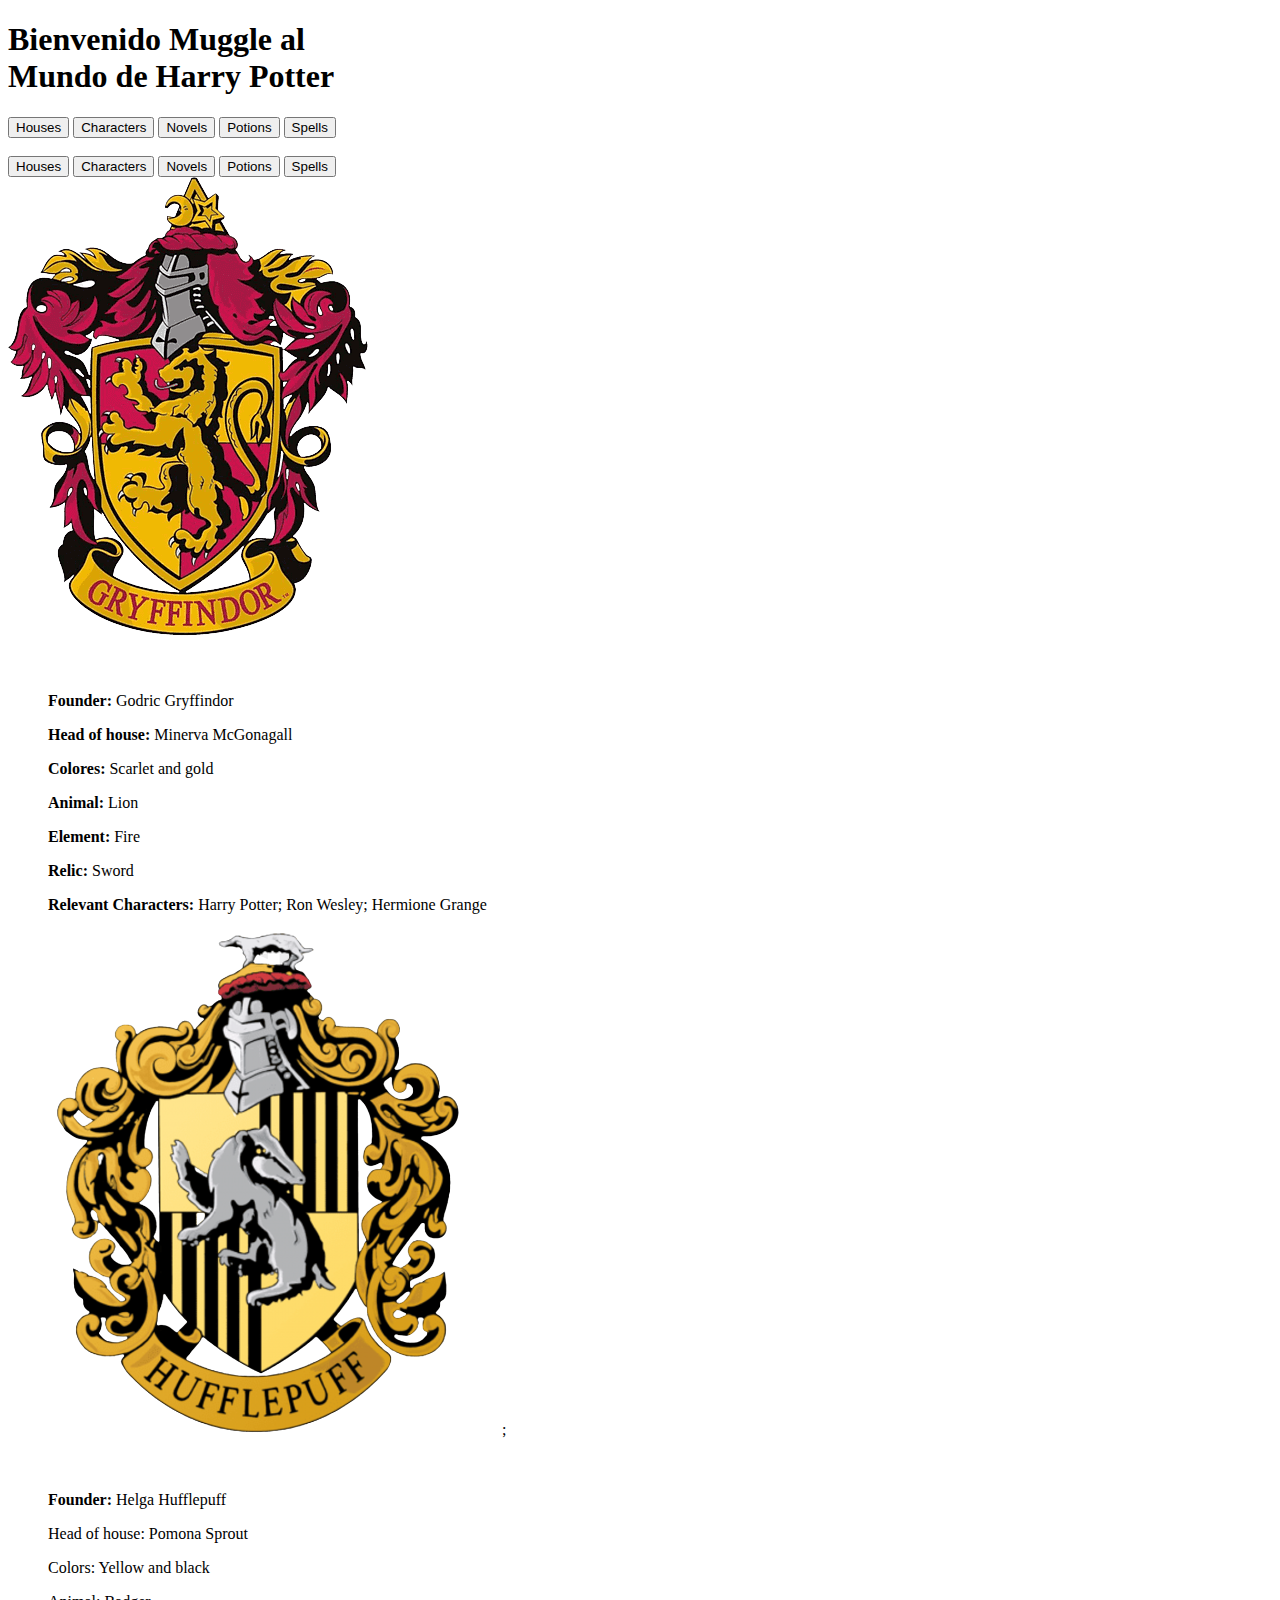
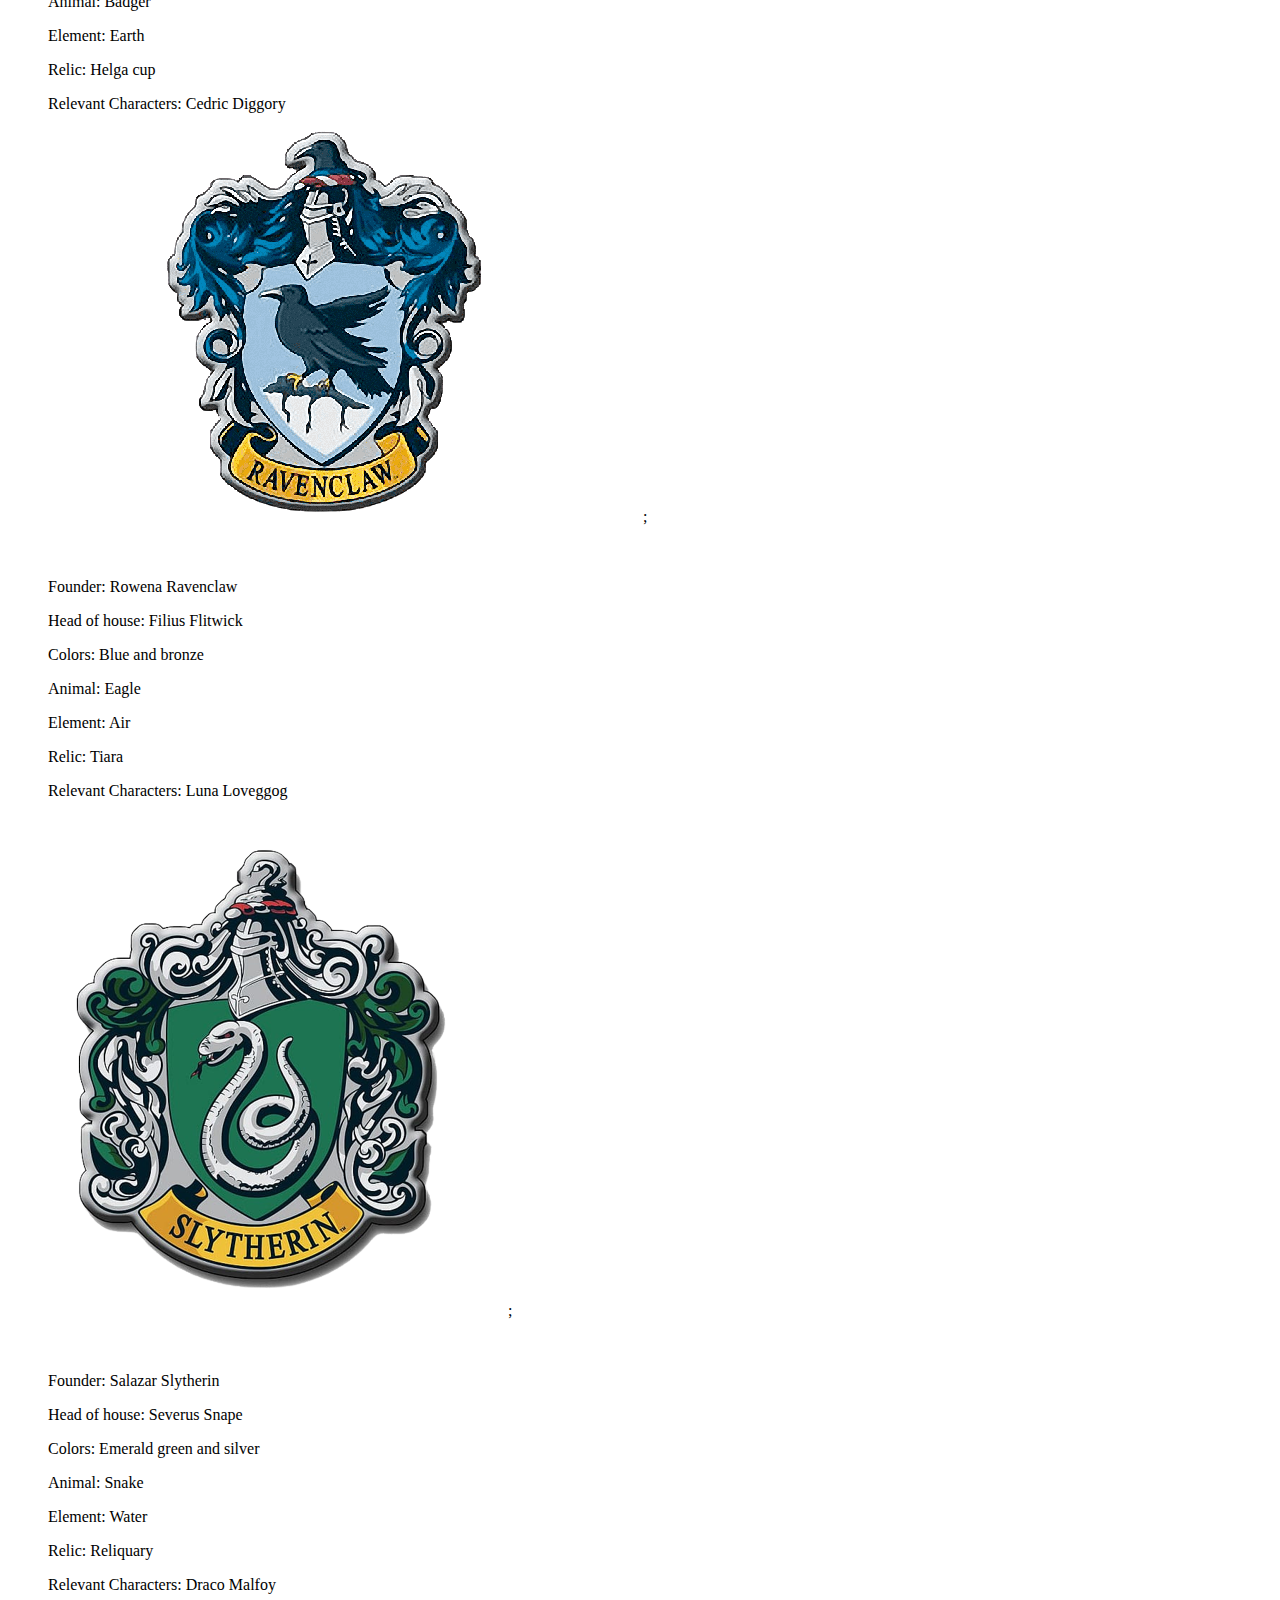
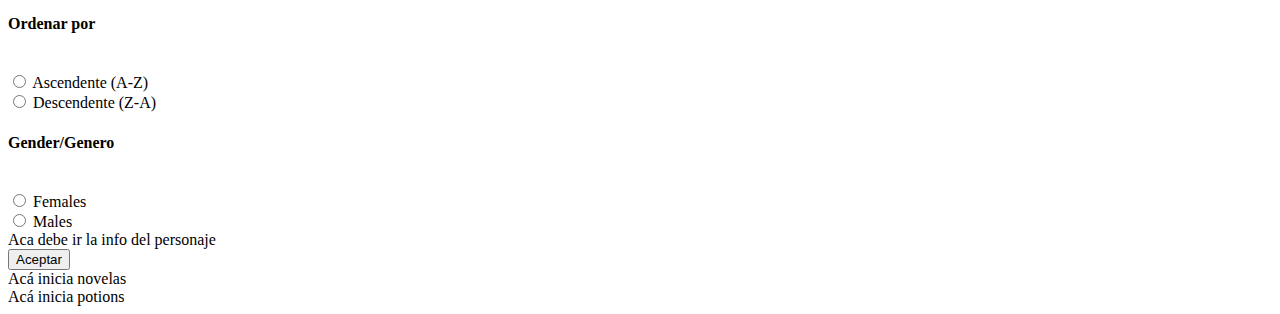
==== commit e6c62ab7: "nuevos cambios 27-01" ====
--- a/src/index.html
+++ b/src/index.html
@@ -62,7 +62,7 @@
       <br>
       <br>
       <br>
-      <ol> Founder: Helga Hufflepuff </ol>
+      <ol> <b>Founder:</b> Helga Hufflepuff </ol>
       <ol> Head of house: Pomona Sprout </ol>
       <ol> Colors: Yellow and black</ol>
       <ol> Animal: Badger </ol>
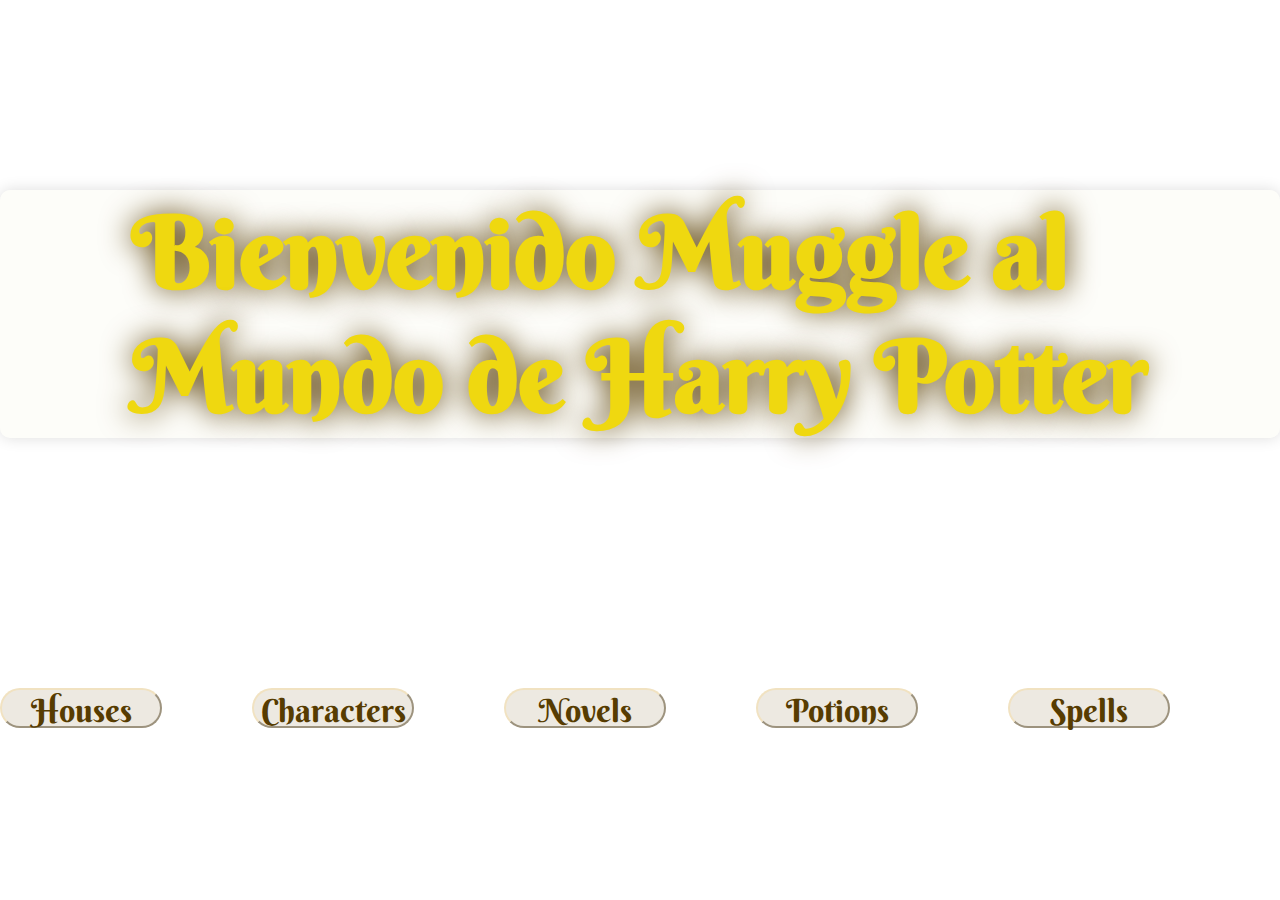
==== commit d3858104: "intento lunes 30" ====
--- a/src/index.html
+++ b/src/index.html
@@ -62,7 +62,7 @@
       <br>
       <br>
       <br>
-      <ol> <b>Founder:</b> Helga Hufflepuff </ol>
+      <ol> Founder: Helga Hufflepuff </ol>
       <ol> Head of house: Pomona Sprout </ol>
       <ol> Colors: Yellow and black</ol>
       <ol> Animal: Badger </ol>
@@ -88,7 +88,7 @@
       <br>
       <br>
       <br>
-      <ol> Founder: Salazar Slytherin </ol>
+      <ol> <b>Founder: </b> Salazar Slytherin </ol>
       <ol> Head of house: Severus Snape </ol>
       <ol> Colors: Emerald green and silver </ol>
       <ol> Animal: Snake </ol>
@@ -111,33 +111,11 @@
           <input type="radio" id="filtro_descendente" class="filtro_descendente" name="ord_alfabetico" value="">
           <label for="filtro_descendente">Descendente (Z-A)</label>
         </div>
-        <!-- <select id="di">
-          <optgroup label="Ordenar por">
-            <option id="filtro_ascendente">A a Z</option>
-            <option id="filtro_descendente">Z a A</option>
-          </optgroup>
-        </select> -->
       </div>
       <div class="contenedor_filtro_gender">
         <div class="filtro_horizontal_titulo2">
           <h4>Gender/Genero</h4><br>
         </div>
-        <!-- <form>
-      <label for="dino-select">Filtre por:</label>
-      <select id="dino-select">
-        <optgroup label="Houses">
-          <option>Gryffindor</option>
-          <option>Hufflepuff</option>
-          <option>Ravenclaw</option>
-          <option>Slytherin</option>
-        </optgroup>
-      </select>
-      <select id="dino">
-        <optgroup label="Gender">
-          <option>Female</option>
-          <option>Male</option>
-        </optgroup>
-      </select> -->
         <div class="filtro_radio">
           <input type="radio" id="filtro_females" class="filtro_females" name="gender" value="">
           <label for="filtro_ascendente">Females</label>
@@ -150,28 +128,37 @@
     <div class="div_dataCharacters" id="div_dataCharacters">
       <div class="casilla_characters" id="casilla_characters"></div>
     </div>
-    <!-- Al dar clic en un nombre debe aparecer los datos en una ventana emergente, siguiente código para dicha ventana: -->
-    <div class="open_dataCharacters" id="open_dataCharacters">
-      <div class="tarjeta_dataCharacters">
-        <div class="tarjeta_text">Aca debe ir la info del personaje</div>
-        <button class="botonCierre" id="botonCierre"> <!--<a href="#" id="close-button"> --> Aceptar <!-- </a> -->
-        </button>
-      </div>
-    </div>
   </section>
   <section id="novelsP">
-    <nav> Acá inicia novelas </nav>
+    <div class="div_dataNovels" id="div_dataNovels">
+      <div class="casilla_novels" id="casilla_novels"></div>
+    </div>
   </section>
   <section id="potionsP">
     <nav> Acá inicia potions </nav>
   </section>
   <section id="spellsP">
-    <div>
-    </div>
-    <div id="contenido_hechizos">
-    </div>
-  </section>
+    <div class="div_dataSpells" id="div_dataSpells">
+      <form>
+        <label class="seleccionar">Filtre por:</label>
+        <select id="dino-select">
+          <optgroup label="Spells type">
+            <option>Charm</option>
+            <option>Conjuration</option>
+            <option>Spell</option>
+            <option>Transfiguration</option>
+            <option>Healingspell</option>
+            <option>Vanishment</option>
+            <option>Hex</option>
+            <option>Jinx</option>
+            <option>Curse</option>
+            <option>Transportation</option>
+          </optgroup>
+        </select>
+    <div class="casilla_spells" id="casilla_spells"></div>
+   </div>
+</section>
   <div id="root"></div>
   <script src="main.js" type="module"></script>
 </body>
-</html>+</html>
--- a/src/style.css
+++ b/src/style.css
@@ -0,0 +1,372 @@
+* {
+  margin: 0px;
+  /*intento de arreglar margen superior sin color azul*/
+}
+.fondopagina {
+  background-image: url(pruebafondo5.jpg);
+  /* background-color: #101542; */
+  /* background-size: cover; */
+  background-attachment: fixed;
+  background-repeat: no-repeat;
+  background-size: cover;
+  /* background-size: 100%,100vh; */
+  margin: 0px;
+  /*intento de arreglar margen superior sin color azul*/
+}
+.paginahouse{
+  background-image:url(./pruebafondo4.jpg);
+}
+.logoHP {
+  /* margin: -4px 0px 0px 1390px; */
+  width: 500px;
+}
+.letterone {
+  /* margin: 0px 790px 80px 309px; */
+  margin-left: 250px;
+  height: 300px;
+  width: 700px;
+  /* background-color: rgba(246, 246, 48, 0.6);  */
+  background-image: url(cartahogwarts2.jpg);
+  background-repeat: no-repeat;
+  background-size: cover;
+  display: flex;
+  border-radius: 30px;
+  text-align: justify;
+  padding: 70px 30px 40px 50px;
+  font-family: "Berkshire Swash";
+  font-size: x-large;
+}
+.bienvenido {
+  color: #EFD810;
+  display: flex;
+  justify-content: center;
+  align-items: center;
+  font-size: 100px;
+  font-family: 'Berkshire Swash', cursive;
+  margin-top: 190px;
+  margin-bottom: 250px;
+  background-color:rgb(249, 248, 236,0.3);
+  border-radius: 10px;
+  box-shadow: 0 0 15px #ddd;
+  /* margin-left: 200px;
+  margin-right: 200px; */
+  text-shadow: 0 0 30px #573C01;
+}
+.botones {
+  display: flex;
+  justify-content: center;
+  margin-right: 20px;
+  margin-bottom: 80px;
+  margin-top: 30px;
+}
+.btns {
+  margin-right: 90px;
+  width: 200px;
+  /*ancho del boton azul*/
+  height: 40px;
+  /*alto del boton azul*/
+  font-family: "Berkshire Swash";
+  font-size: xx-large;
+  background-color: #EDE9E1;
+  transition: background-color .5s;
+  color:#573c01;
+  border-radius: 20px;
+  border-color:#F1E2C1;
+}
+.btns:hover {
+  background-color: #976E13;
+  color: black;
+  cursor: pointer;
+}
+#btnsMenu {
+  display: flex;
+  background-color: rgb(134, 50,19,.80);
+}
+#housesP {
+  display: none;
+}
+#charactersP {
+  display: none;
+}
+#novelsP {
+  display: none;
+}
+#potionsP {
+  display: none;
+}
+#spellsP {
+  display: none;
+}
+.logoHPNav {
+  /* margin: -7px 0px 0px 1400px; */
+  width: 100%;
+  height: 100%;
+  padding: 0px;
+  margin: 0px;
+}
+/* .btnsMenu { */
+  /* margin: 0%; */
+  /* margin: 0px; intento de arreglar margen superior sin color azul */
+  /* height: 100%;
+} */
+.imgMenu {
+  margin-top: 5px; /*intento de arreglar margen superior sin color azul*/
+  margin-right: 20px;
+  float: right;
+  padding-top: 0px;
+  /* border: red solid; */
+  height: 150px;
+}
+/* Fondo del menú */
+.opcionesMenu {
+  height: 155px;
+  /* border: #42103A solid; */
+}
+/* .charactersP{
+  border: chocolate solid;
+} */
+.btnsNav {
+  margin: 90px 20px 0px 50px;
+  width: 200px;
+  /*ancho del boton azul*/
+  height: 40px;
+  /*alto del boton azul*/
+  font-family: "Berkshire Swash";
+  font-size: xx-large;
+  background-color: rgb(134, 50,19,.10);
+  color: #DAC944;
+  transition: color border .5s;
+  border-color: transparent;
+  padding-bottom: 40px;
+  border-top: rgb(134, 50,19,.10) solid;
+  border-bottom: rgb(134, 50,19,.10) solid;
+}
+.btnsNav:hover {
+  color: white;
+  cursor: pointer;
+  border-top: white solid 1.5px;
+  border-bottom: white solid 1.5px;
+}
+.div_dataCharacters {
+  margin: 50px 80px;
+  font-family: 'Segoe UI', Tahoma, Geneva, Verdana, sans-serif;
+}
+/* Apertura de tarjetas con datos de personajes */
+.open_dataCharacters {
+  background: rgba(33, 41, 52, .80);
+  left: 0;
+  bottom: 0;
+  right: 0;
+  top: 0;
+  display: flex;
+  position: fixed;
+  z-index: -1;
+  opacity: 0;
+}
+.tarjeta_dataCharacters {
+  background: #fff;
+  border-radius: 2px;
+  box-shadow: 0 1px 3px rgba(33, 41, 52, .75);
+  box-sizing: content-box;
+  display: flex;
+  flex-direction: column;
+  margin: auto;
+  max-width: 600px;
+  min-width: 320px !important;
+  overflow: hidden;
+  position: relative;
+  width: 100%;
+  padding: 2rem;
+  font-size: 1.3rem;
+}
+.show {
+  pointer-events: auto;
+  opacity: 1;
+  z-index: 999;
+}
+/* Primer filtro. caja */
+.contenedor_filtro_AZ {
+  float: left;
+  margin: 0px 40px;
+  font-family: "Berkshire Swash";
+  filter:alpha(opacity=70);
+  -moz-opacity:.70;opacity:.70;
+} 
+/* Segundo filtro. caja */
+.contenedor_filtro_gender {
+  float: left;
+  font-family: "Berkshire Swash";
+  filter:alpha(opacity=70);
+  -moz-opacity:.70;opacity:.70;
+} 
+.filtro_horizontal_block {
+  /* float: left; */
+  margin: 0px;
+  padding-top: 10px;
+  padding-left: 20px;
+  padding-bottom: 10px;
+  background-color: rgba(255, 255, 255, 0.6);
+  height: 80px;
+}
+/* Esto es para modificar el cuadro donde se encuentra el listado de nombre de personajes */
+.div_dataCharacters {
+  /* border: rgb(165, 42, 165) solid; */
+  float: left;
+  /* background-color: #A9A49A; */  /*Fondo blanco atras de los div de los personajes*/
+  filter:alpha(opacity=70);
+  -moz-opacity:.70;opacity:.70; */
+}
+.gryffindor {
+  /* background-image: url(fo1.jpg); */
+  background-color:rgb(158, 147, 143);
+  margin-top: 30px;
+  margin-left: 50px;
+  background-repeat: no-repeat;
+  font-weight: lighter;
+  font-size: x-large;
+  width: 30cm;
+  height: 10cm;
+  text-align: start;
+  /* text-align-last:right; */
+  filter:alpha(opacity=70);
+  -moz-opacity:.70;opacity:.70;
+  border-radius: 20px;
+}
+.shieldgryffindor {
+  margin-left: 800px;
+  margin-top: 70px;
+  width: 200px;
+  height: 200px;
+  position: absolute;
+}
+.Hufflepuff {
+  /* background-image:url(Fondohufflepuff.jpg); */
+  background-color:rgb(158, 147, 143);
+  margin-top: 30px;
+  margin-left: 50px;
+  background-repeat: no-repeat;
+  font-weight: lighter;
+  font-size: x-large;
+  width: 30cm;
+  height: 10cm;
+  text-align: start;
+  /* text-align-last:right; */
+  filter:alpha(opacity=70);
+  -moz-opacity:.70;opacity:.70;
+  border-radius: 20px;
+}
+.shieldhufflepuff {
+  margin-left: 800px;
+  margin-top: 70px;
+  width: 200px;
+  height: 200px;
+  position: absolute;
+}
+.ravenclaw {
+  /* background-image:url(fondoravenclaw.jpg); */
+  background-color:rgb(158, 147, 143);
+  margin-top: 30px;
+  margin-left: 50px;
+  background-repeat: no-repeat;
+  font-weight: lighter;
+  font-size: x-large;
+  width: 30cm;
+  height: 10cm;
+  text-align: start;
+  /* text-align-last:right; */
+  filter:alpha(opacity=70);
+  -moz-opacity:.70;opacity:.70;
+  border-radius: 20px;
+}
+.shielravenclaw{
+  margin-left: 730px;
+  margin-top: 70px;
+  width: 350px;
+  height: 200px;
+  position: absolute;
+}
+.Slytherin {
+  /* background-image:url(fondoslytherin.jpg); */
+  background-color:rgb(158, 147, 143);
+  margin-top: 30px;
+  margin-left: 50px;
+  background-repeat: no-repeat;
+  font-weight: lighter;
+  font-size: x-large;
+  width: 30cm;
+  height: 10cm;
+  text-align: start;
+  /* text-align-last:right; */
+  filter:alpha(opacity=70);
+  -moz-opacity:.70;opacity:.70;
+  border-radius: 20px;
+}
+.shielslytherin {
+  margin-left: 800px;
+  margin-top: 70px;
+  width: 200px;
+  height: 200px;
+  position: absolute;
+}
+#contenido_hechizos{
+  background-color:rgb(158, 147, 143);
+  filter:alpha(opacity=70);
+  -moz-opacity:.70;opacity:.70;
+  border-radius: 20px;
+  width: 5cm;
+  margin-top: 40px;
+}
+/* .casilla_characters{
+  background-color: white;
+} */
+.name{
+  background-color: rgba(28, 17, 65, 0.99);
+  /* background-color: #573C01; */
+  margin: 10px;
+  width: 350px;
+  height: 250px;
+  padding: 30px;
+  color: #fff;
+  border-radius: 20px;
+  border: white solid 2px;
+  font-family: unset;
+  font-size: large;
+
+}
+.contenedor_personajes{
+  float: left;
+}
+
+.contenedor_novels{
+  float: left;
+}
+.title{
+  background-color: rgba(168, 153, 219, 0.88);
+  margin: 10px;
+  width: 550px;
+  height: 250px;
+  padding: 30px;
+  color: #fff;
+  border-radius: 20px;
+  border: #DAC944 solid 2px;
+  font-family: unset;
+  font-size: large;
+}
+.name_spells{
+  background-color: rgba(233, 227, 235, 0.99);
+  /* background-color: #573C01; */
+  margin: 10px;
+  width: 800px;
+  height: 200px;
+  padding: 30px;
+  color: rgb(69, 26, 55);
+  border-radius: 20px;
+  border: white solid 2px;
+  font-family: unset;
+  font-size: large;
+  filter:alpha(opacity=70);
+  -moz-opacity:.70;opacity:.70;
+}
+.contenedor_spells{
+  /* background-color: #ddd; */
+}